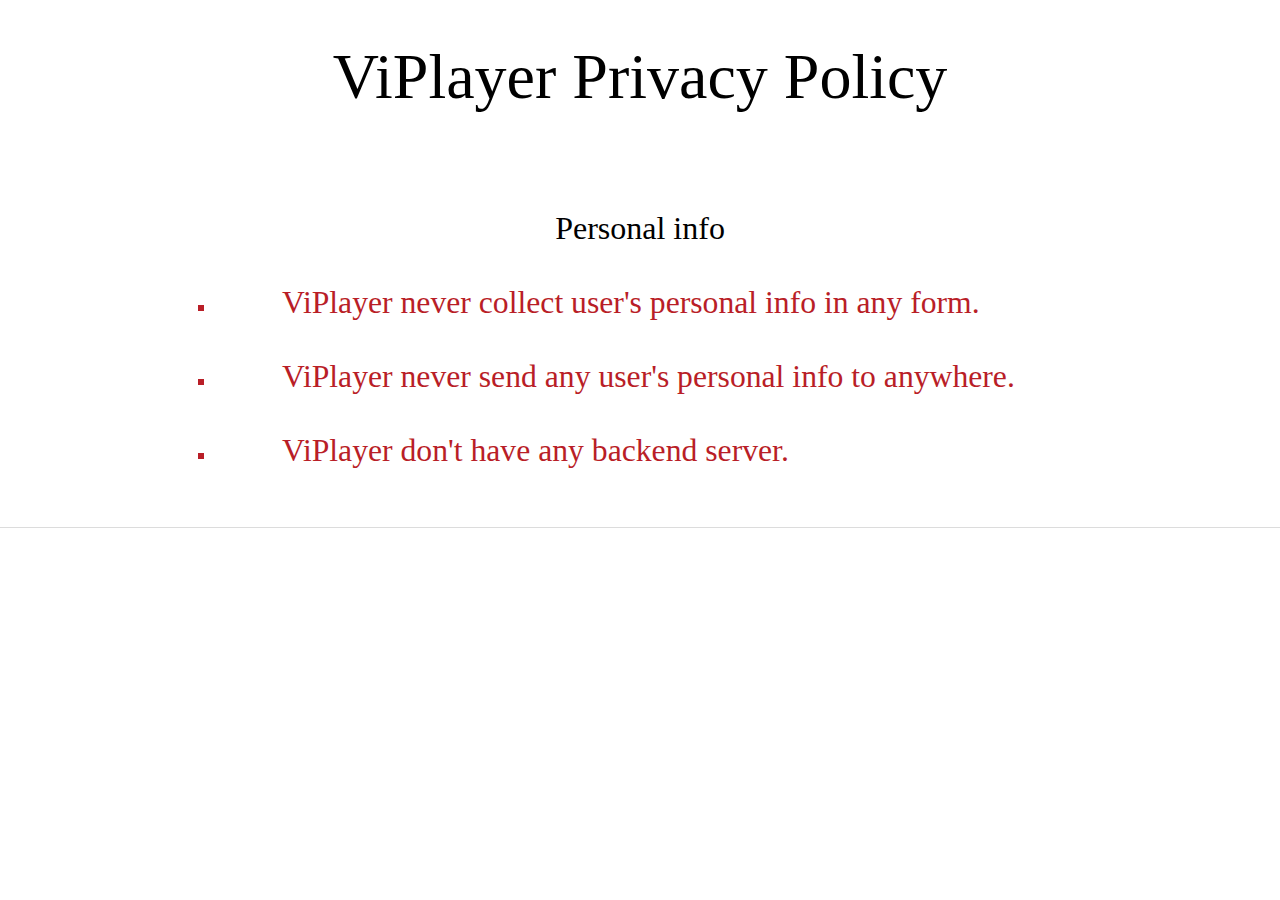
==== privacy.html @ a28dce20 "Add privacy.html" ====
<!DOCTYPE HTML>

<html lang=en>
 <head>
  <meta charset="utf-8" />
  
  <title>ViPlayer - Privacy Policy</title>
  <link rel="stylesheet" href="css/style.css" media="all" type="text/css">
  
  </head>
  
 <body>

   <header>
    <h1>ViPlayer Privacy Policy</h1>
    </header>   
   <article>

    <section>

     <h1 id="personal-info">Personal info</h1>
     <ul>
       <li>
         <h2>ViPlayer never collect user's personal info in any form. </h2>
       </li>
       <li>
         <h2>ViPlayer never send any user's personal info to anywhere.</h2>
       </li>
       
       <li>
         <h2>ViPlayer don't have any backend server.</h2>
       </li>
       
     </ul>
    </article>

  </body>

 </html>
---- css/style.css ----
/****************************
**  Style for all devices  **
****************************/

/*
General
*/

body{
  font-family: sans-serif;
 }

section {
  border-bottom: solid thin rgb(220,220,220);
 }

/*
Page header
*/

header {
  margin: -0.5 -0.5em 0 -0.5em;
  text-align: center;
 }

/*
Section headings
 */

h1, h2, h3, h4, h5, h6, h7 {
  font-family: serif;
  font-weight: normal;
 }

h1 {
  text-align: center;
 }

/*
Navigation
*/

nav a {
  text-decoration: none;
  color: black;
 }

nav a:hover {
  color: #b91e27;
 }

nav h1 {
  font-family: serif;
  margin: 0 0 0.5em 0;
} 


/*
General content elements and styles
*/

ul, ol {
  color: #b91e27;
  font-weight: bold;
  font-family: serif;
  font-size: 1.2em;
 }

ul {
  list-style: square outside;
 }

ol span {
  color: black;
  font-weight: normal;
  font-family: sans-serif;
  font-size: 0.84em;
 }
 
ul span {
  color: black;
  font-weight: normal;
  font-family: sans-serif;
  font-size: 0.84em;
 }
 
blockquote {
  border-left: solid thick #b91e27;
 }
 
em {
  font-style: italic;
 }

strong {
  font-weight: bold;
  color: #b91e27;
 }

/* Nav to-top elements */

nav.to-top {
  display: block;
  padding: 2.5em 0.5em 0.5em 2.5em;
  margin: 0;
  width: auto;
  position: absolute;
  right: 2em;
  left: auto;
  border-style: none;
  background-color: transparent;
 }

nav.to-top a {
  margin: 0; border: 0;
  text-decoration: none;
  color: royalblue;
  font-size: 0.8em;
  font-weight: bold;
  font-family: sans-serif;
 }

nav.to-top a:hover {
  text-decoration: underline;
 }

 
/********************************************
**  Style for devices with small displays  **
********************************************/
@media (max-width: 46.9em){

/*
General
*/

section {
  margin: 0 -0.5em 1em -0.5em;
  padding: 0 0.5em 1em 0.5em;
 }

/*
Page header
*/

header h1 {
  padding: 0.5em 0 0 0;
  font-size: 2.5em;
 }

/*
Section headings
 */

h2, h3, h4, h5, h6, h7 {
  margin: 0.2em 0 0 1em;
  padding: 0.1em;
 }

h1 {
  font-size: 1.5em;
/*  margin: 0 0 1em 0;*/
 }

h2 {
  font-size: 1.2em;
}

h3 {
 font-size: 1.13em;
 }
 
h4 {
  font-size: 1.07em;
 }


/*
Navigation
*/

/* Nav bar */

nav {
  margin: 1em 10% 1em 10%;
  padding: 1em 0 0 0;
  width: 22em;
  border: solid thin rgb(240,240,240);
 }

nav ul {
  margin: 0;
  list-style: square outside;
 }

nav a {
  font-family: serif;
 }

nav a:hover {
  font-weight: bold;
 }

}


/********************************************
**  Style for devices with large displays  **
********************************************/
@media (min-width: 47em) {


/*
General
*/

section {
  margin: 0 -0.5em 1em -0.5em;
  padding: 2em 8% 2em 8%;
 }


/*
Page header
*/
 
header {
  margin: 0 -0.5em 0 -0.5em;
 }
 
header h1 {
  padding: 0.5em 0 0 0;
  font-size: 4em;
 }


/*
Section headings
 */

h2, h3, h4, h5, h6, h7 {
  margin: 0.8em 0 0 7%;
  padding: 0.2em;
 }

h1 {
  font-size: 2em;
  text-align: center;
  margin: 0 0 1em 0;
 }

h2 {
  font-size: 1.65em;
}

h3 {
 font-size: 1.4em;
 }
 
h4 {
  font-size: 1.15em;
 }


/*
Other content elements
*/

blockquote {
  padding: 0 0 0 1.2em;
  margin: 0 6em 0 4em;
 }

ul, ol{
 padding: 0 6em 0 6em;
 }


/*
Navigation
*/

/* Nav bar */

nav {
  padding: 0 0 3.5em 0;
  margin: 0 0 0 0;
 }

nav h1 {
  display: none;*//* (display off-page?) */
 }

nav ul {
  margin: 0 0 0 -22.5em;
  padding: 0;
  float: left;
  position: absolute;
  width: 45em;
  left: 50%;
  border: solid thin rgb(240,240,240);
  list-style: none outside;
 }

nav li {
  float: left;
  margin: 1em;
 }
 
nav li ul {
  display: none;
 }

nav a {
  font-size: 1.1em;
  font-weight: bold;
  font-family: sans-serif;
 }

}


/**************************
**  Style for printouts  **
**************************/
@media print {

nav.to-top {
  display: none;
 }

}
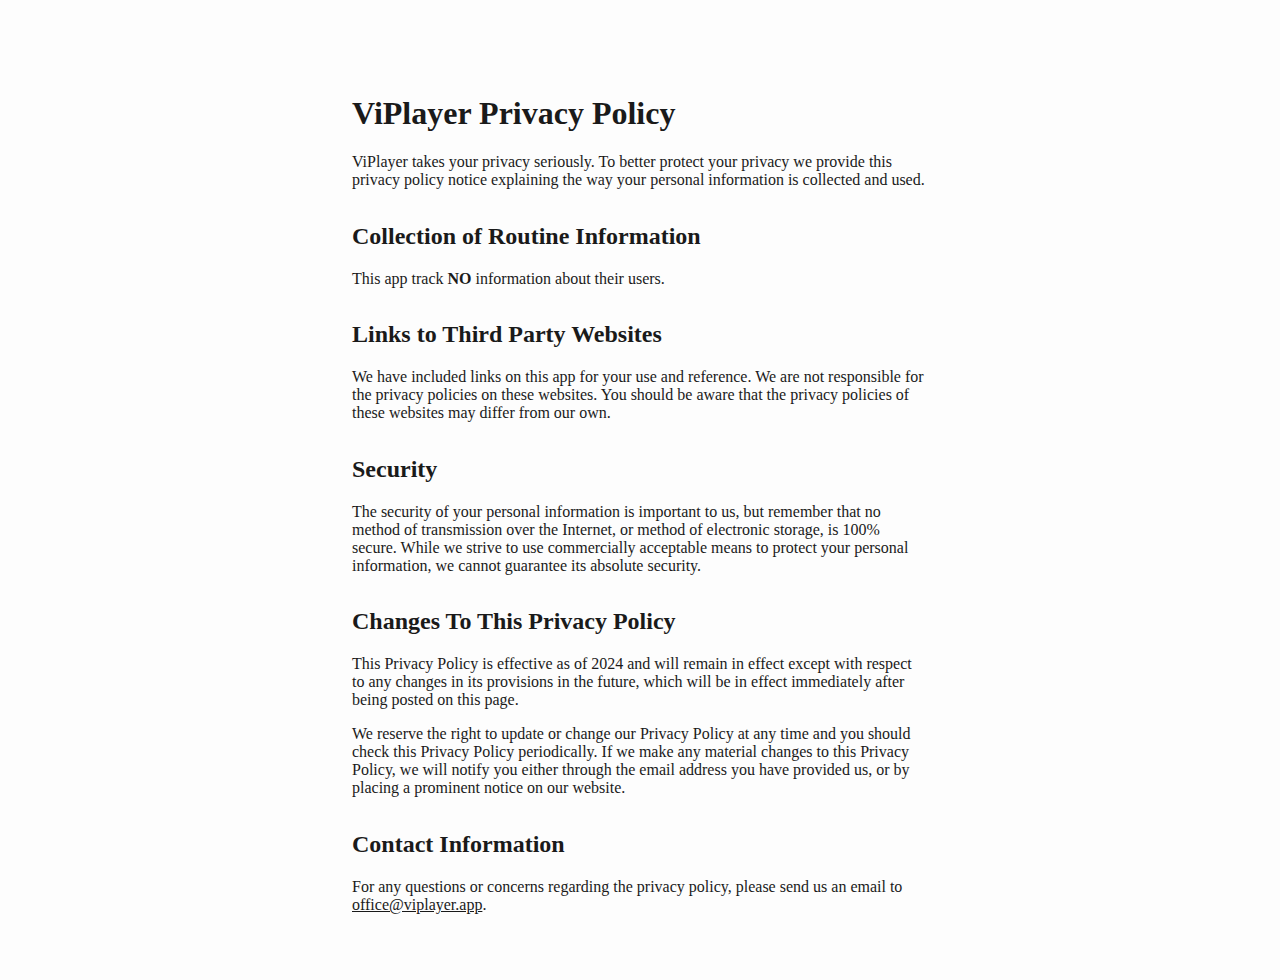
==== commit 4f013c9a: "init" ====
--- a/privacy.html
+++ b/privacy.html
@@ -1,39 +1,206 @@
-<!DOCTYPE HTML>
-
-<html lang=en>
- <head>
+<!DOCTYPE html>
+<html xmlns="http://www.w3.org/1999/xhtml" lang="" xml:lang="">
+<head>
   <meta charset="utf-8" />
-  
-  <title>ViPlayer - Privacy Policy</title>
-  <link rel="stylesheet" href="css/style.css" media="all" type="text/css">
-  
-  </head>
-  
- <body>
-
-   <header>
-    <h1>ViPlayer Privacy Policy</h1>
-    </header>   
-   <article>
-
-    <section>
-
-     <h1 id="personal-info">Personal info</h1>
-     <ul>
-       <li>
-         <h2>ViPlayer never collect user's personal info in any form. </h2>
-       </li>
-       <li>
-         <h2>ViPlayer never send any user's personal info to anywhere.</h2>
-       </li>
-       
-       <li>
-         <h2>ViPlayer don't have any backend server.</h2>
-       </li>
-       
-     </ul>
-    </article>
-
-  </body>
-
- </html>
+  <meta name="generator" content="pandoc" />
+  <meta name="viewport" content="width=device-width, initial-scale=1.0, user-scalable=yes" />
+  <title>viplayer privacy policy</title>
+  <style>
+    html {
+      color: #1a1a1a;
+      background-color: #fdfdfd;
+    }
+    body {
+      margin: 0 auto;
+      max-width: 36em;
+      padding-left: 50px;
+      padding-right: 50px;
+      padding-top: 50px;
+      padding-bottom: 50px;
+      hyphens: auto;
+      overflow-wrap: break-word;
+      text-rendering: optimizeLegibility;
+      font-kerning: normal;
+    }
+    @media (max-width: 600px) {
+      body {
+        font-size: 0.9em;
+        padding: 12px;
+      }
+      h1 {
+        font-size: 1.8em;
+      }
+    }
+    @media print {
+      html {
+        background-color: white;
+      }
+      body {
+        background-color: transparent;
+        color: black;
+        font-size: 12pt;
+      }
+      p, h2, h3 {
+        orphans: 3;
+        widows: 3;
+      }
+      h2, h3, h4 {
+        page-break-after: avoid;
+      }
+    }
+    p {
+      margin: 1em 0;
+    }
+    a {
+      color: #1a1a1a;
+    }
+    a:visited {
+      color: #1a1a1a;
+    }
+    img {
+      max-width: 100%;
+    }
+    svg {
+      height: auto;
+      max-width: 100%;
+    }
+    h1, h2, h3, h4, h5, h6 {
+      margin-top: 1.4em;
+    }
+    h5, h6 {
+      font-size: 1em;
+      font-style: italic;
+    }
+    h6 {
+      font-weight: normal;
+    }
+    ol, ul {
+      padding-left: 1.7em;
+      margin-top: 1em;
+    }
+    li > ol, li > ul {
+      margin-top: 0;
+    }
+    blockquote {
+      margin: 1em 0 1em 1.7em;
+      padding-left: 1em;
+      border-left: 2px solid #e6e6e6;
+      color: #606060;
+    }
+    code {
+      font-family: Menlo, Monaco, Consolas, 'Lucida Console', monospace;
+      font-size: 85%;
+      margin: 0;
+      hyphens: manual;
+    }
+    pre {
+      margin: 1em 0;
+      overflow: auto;
+    }
+    pre code {
+      padding: 0;
+      overflow: visible;
+      overflow-wrap: normal;
+    }
+    .sourceCode {
+     background-color: transparent;
+     overflow: visible;
+    }
+    hr {
+      background-color: #1a1a1a;
+      border: none;
+      height: 1px;
+      margin: 1em 0;
+    }
+    table {
+      margin: 1em 0;
+      border-collapse: collapse;
+      width: 100%;
+      overflow-x: auto;
+      display: block;
+      font-variant-numeric: lining-nums tabular-nums;
+    }
+    table caption {
+      margin-bottom: 0.75em;
+    }
+    tbody {
+      margin-top: 0.5em;
+      border-top: 1px solid #1a1a1a;
+      border-bottom: 1px solid #1a1a1a;
+    }
+    th {
+      border-top: 1px solid #1a1a1a;
+      padding: 0.25em 0.5em 0.25em 0.5em;
+    }
+    td {
+      padding: 0.125em 0.5em 0.25em 0.5em;
+    }
+    header {
+      margin-bottom: 4em;
+      text-align: center;
+    }
+    #TOC li {
+      list-style: none;
+    }
+    #TOC ul {
+      padding-left: 1.3em;
+    }
+    #TOC > ul {
+      padding-left: 0;
+    }
+    #TOC a:not(:hover) {
+      text-decoration: none;
+    }
+    code{white-space: pre-wrap;}
+    span.smallcaps{font-variant: small-caps;}
+    div.columns{display: flex; gap: min(4vw, 1.5em);}
+    div.column{flex: auto; overflow-x: auto;}
+    div.hanging-indent{margin-left: 1.5em; text-indent: -1.5em;}
+    /* The extra [class] is a hack that increases specificity enough to
+       override a similar rule in reveal.js */
+    ul.task-list[class]{list-style: none;}
+    ul.task-list li input[type="checkbox"] {
+      font-size: inherit;
+      width: 0.8em;
+      margin: 0 0.8em 0.2em -1.6em;
+      vertical-align: middle;
+    }
+    .display.math{display: block; text-align: center; margin: 0.5rem auto;}
+  </style>
+</head>
+<body>
+<h1 id="viplayer-privacy-policy">ViPlayer Privacy Policy</h1>
+<p>ViPlayer takes your privacy seriously. To better protect your privacy
+we provide this privacy policy notice explaining the way your personal
+information is collected and used.</p>
+<h2 id="collection-of-routine-information">Collection of Routine
+Information</h2>
+<p>This app track <strong>NO</strong> information about their users.</p>
+<h2 id="links-to-third-party-websites">Links to Third Party
+Websites</h2>
+<p>We have included links on this app for your use and reference. We are
+not responsible for the privacy policies on these websites. You should
+be aware that the privacy policies of these websites may differ from our
+own.</p>
+<h2 id="security">Security</h2>
+<p>The security of your personal information is important to us, but
+remember that no method of transmission over the Internet, or method of
+electronic storage, is 100% secure. While we strive to use commercially
+acceptable means to protect your personal information, we cannot
+guarantee its absolute security.</p>
+<h2 id="changes-to-this-privacy-policy">Changes To This Privacy
+Policy</h2>
+<p>This Privacy Policy is effective as of 2024 and will remain in effect
+except with respect to any changes in its provisions in the future,
+which will be in effect immediately after being posted on this page.</p>
+<p>We reserve the right to update or change our Privacy Policy at any
+time and you should check this Privacy Policy periodically. If we make
+any material changes to this Privacy Policy, we will notify you either
+through the email address you have provided us, or by placing a
+prominent notice on our website.</p>
+<h2 id="contact-information">Contact Information</h2>
+<p>For any questions or concerns regarding the privacy policy, please
+send us an email to <a href="mailto:office@viplayer.app"
+class="email">office@viplayer.app</a>.</p>
+</body>
+</html>
